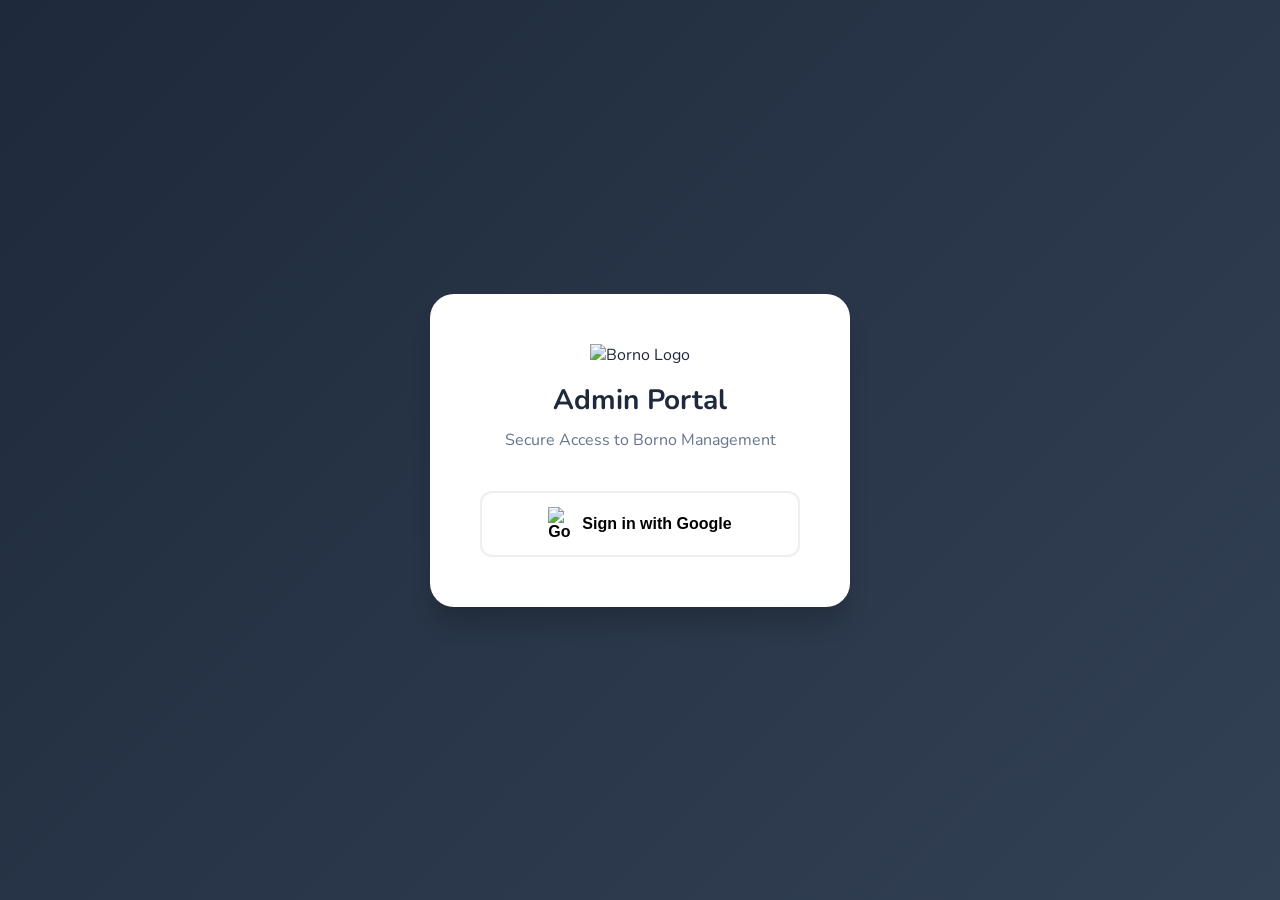
==== index.html @ f1eaa98b "Add files via upload" ====
<!DOCTYPE html>
<html lang="en">
<head>
    <meta charset="UTF-8">
    <meta name="viewport" content="width=device-width, initial-scale=1.0">
    <title>Borno Admin | Professional Control Panel</title>
    <link href="https://fonts.googleapis.com/css2?family=Nunito:wght@400;600;700;800&display=swap" rel="stylesheet">
    <link rel="stylesheet" href="css/admin-style.css">
    <link rel="stylesheet" href="https://cdnjs.cloudflare.com/ajax/libs/font-awesome/6.0.0/css/all.min.css">
</head>
<body>

    <!-- Auth Overlay -->
    <div id="authOverlay" class="auth-overlay">
        <div class="auth-card">
            <div class="auth-header">
                <img src="../public/assets/logo.png" alt="Borno Logo" class="auth-logo">
                <h1>Admin Portal</h1>
                <p>Secure Access to Borno Management</p>
            </div>
            <button id="googleLoginBtn" class="btn-google-auth">
                <img src="https://www.gstatic.com/firebasejs/ui/2.0.0/images/auth/google.svg" alt="Google">
                Sign in with Google
            </button>
        </div>
    </div>

    <!-- Main Application Wrapper -->
    <div id="adminApp" class="app-wrapper" style="display: none;">
        <!-- Top Navigation Bar -->
        <header class="admin-topbar">
            <div class="topbar-left">
                <button id="menuToggle" class="menu-btn"><i class="fa fa-bars"></i></button>
                <h2 id="currentPageTitle">Dashboard Overview</h2>
            </div>
            <div class="topbar-right">
                <div class="admin-profile">
                    <span id="adminName">Admin User</span>
                    <img src="" id="adminAvatar" alt="Avatar">
                    <button id="logoutBtn" class="btn-logout"><i class="fa fa-sign-out-alt"></i></button>
                </div>
            </div>
        </header>

        <div class="main-layout">
            <!-- Sidebar Navigation -->
            <aside class="admin-sidebar" id="adminSidebar">
                <div class="sidebar-brand">
                    <img src="../public/assets/logo.png" alt="Borno" class="sidebar-logo">
                    <span>BORNO ADMIN</span>
                </div>
                <nav class="sidebar-menu">
                    <ul>
                        <li class="nav-item active" data-page="overview">
                            <i class="fa fa-th-large"></i> <span>Dashboard</span>
                        </li>
                        <li class="nav-item" data-page="products">
                            <i class="fa fa-book"></i> <span>Products</span>
                        </li>
                        <li class="nav-item" data-page="orders">
                            <i class="fa fa-shopping-bag"></i> <span>Orders</span>
                        </li>
                        <li class="nav-item" data-page="categories">
                            <i class="fa fa-tags"></i> <span>Categories</span>
                        </li>
                        <li class="nav-item" data-page="users">
                            <i class="fa fa-users"></i> <span>Customers</span>
                        </li>
                    </ul>
                </nav>
            </aside>

            <!-- Content Area -->
            <main class="content-area">

                <!-- Overview Page -->
                <section id="page-overview" class="page active">
                    <div class="stats-grid">
                        <div class="stat-card purple">
                            <div class="stat-content">
                                <p>Total Revenue</p>
                                <h2 id="statRevenue">0 Tk</h2>
                            </div>
                            <i class="fa fa-wallet"></i>
                        </div>
                        <div class="stat-card blue">
                            <div class="stat-content">
                                <p>Active Orders</p>
                                <h2 id="statOrders">0</h2>
                            </div>
                            <i class="fa fa-box"></i>
                        </div>
                        <div class="stat-card green">
                            <div class="stat-content">
                                <p>Total Products</p>
                                <h2 id="statProducts">0</h2>
                            </div>
                            <i class="fa fa-book-open"></i>
                        </div>
                        <div class="stat-card orange">
                            <div class="stat-content">
                                <p>Total Customers</p>
                                <h2 id="statUsers">0</h2>
                            </div>
                            <i class="fa fa-user-friends"></i>
                        </div>
                    </div>
                    <div class="overview-charts">
                        <div class="chart-placeholder">
                            <h3>Recent Activity</h3>
                            <p>Detailed sales analytics will appear here.</p>
                        </div>
                    </div>
                </section>

                <!-- Products Page -->
                <section id="page-products" class="page">
                    <div class="page-header">
                        <h3>Inventory Management</h3>
                        <div class="header-actions">
                            <div class="search-box">
                                <i class="fa fa-search"></i>
                                <input type="text" id="prodSearch" placeholder="Search products...">
                            </div>
                            <button id="addProdBtn" class="btn-add"><i class="fa fa-plus"></i> Add Product</button>
                        </div>
                    </div>
                    <div class="table-wrapper">
                        <table class="admin-table">
                            <thead>
                                <tr>
                                    <th>Image</th>
                                    <th>Product Name</th>
                                    <th>Category</th>
                                    <th>Price</th>
                                    <th>Stock</th>
                                    <th>Actions</th>
                                </tr>
                            </thead>
                            <tbody id="prodTableBody"></tbody>
                        </table>
                    </div>
                </section>

                <!-- Orders Page -->
                <section id="page-orders" class="page">
                    <div class="page-header">
                        <h3>Order Tracking & Delivery</h3>
                    </div>
                    <div class="table-wrapper">
                        <table class="admin-table">
                            <thead>
                                <tr>
                                    <th>Order ID</th>
                                    <th>Customer</th>
                                    <th>Amount</th>
                                    <th>Payment</th>
                                    <th>Status</th>
                                    <th>Action</th>
                                </tr>
                            </thead>
                            <tbody id="orderTableBody"></tbody>
                        </table>
                    </div>
                </section>

                <!-- Categories Page -->
                <section id="page-categories" class="page">
                    <div class="page-header">
                        <h3>Category Management</h3>
                        <button id="addCatBtn" class="btn-add"><i class="fa fa-plus"></i> New Category</button>
                    </div>
                    <div class="cat-grid" id="catGrid"></div>
                </section>

                <!-- Customers Page -->
                <section id="page-users" class="page">
                    <div class="page-header">
                        <h3>Customer Database</h3>
                    </div>
                    <div class="table-wrapper">
                        <table class="admin-table">
                            <thead>
                                <tr>
                                    <th>Name</th>
                                    <th>Email</th>
                                    <th>Orders</th>
                                    <th>Date Joined</th>
                                </tr>
                            </thead>
                            <tbody id="userTableBody"></tbody>
                        </table>
                    </div>
                </section>
            </main>
        </div>
    </div>

    <!-- Product Modal -->
    <div id="prodModal" class="modal">
        <div class="modal-card">
            <div class="modal-header">
                <h3 id="modalTitle">Add Product</h3>
                <span class="close-modal">&times;</span>
            </div>
            <form id="prodForm">
                <input type="hidden" id="prodId">
                <div class="form-group">
                    <label>Product Name</label>
                    <input type="text" id="fName" required>
                </div>
                <div class="form-group">
                    <label>Writer/Brand</label>
                    <input type="text" id="fWriter" required>
                </div>
                <div class="form-row">
                    <div class="form-group">
                        <label>Category</label>
                        <select id="fCat">
                            <option value="Book">Book</option>
                            <option value="Stationary">Stationary</option>
                            <option value="Gezet">Gezet</option>
                        </select>
                    </div>
                    <div class="form-group">
                        <label>Price (Tk)</label>
                        <input type="number" id="fPrice" required>
                    </div>
                </div>
                <div class="form-group">
                    <label>Image URL</label>
                    <input type="text" id="fImg">
                </div>
                <button type="submit" class="btn-submit">Save Product</button>
            </form>
        </div>
    </div>

    <script src="https://www.gstatic.com/firebasejs/9.22.0/firebase-app-compat.js"></script>
    <script src="https://www.gstatic.com/firebasejs/9.22.0/firebase-firestore-compat.js"></script>
    <script src="https://www.gstatic.com/firebasejs/9.22.0/firebase-auth-compat.js"></script>
    <script src="js/admin-script.js"></script>
</body>
</html>
---- css/admin-style.css ----
/*
    Borno Admin Panel - Professional Rebuild
    Modern, Responsive & Clean UI
*/

:root {
    --bg-light: #f8f9fa;
    --sidebar-bg: #1e293b;
    --primary: #3b82f6;
    --secondary: #64748b;
    --accent: #10b981;
    --danger: #ef4444;
    --text-dark: #1e293b;
    --text-muted: #64748b;
    --white: #ffffff;
    --shadow: 0 4px 6px -1px rgba(0,0,0,0.1), 0 2px 4px -1px rgba(0,0,0,0.06);
    --transition: all 0.3s cubic-bezier(0.4, 0, 0.2, 1);
}

* { margin: 0; padding: 0; box-sizing: border-box; }

body {
    font-family: 'Nunito', sans-serif;
    background-color: var(--bg-light);
    color: var(--text-dark);
}

/* AUTH OVERLAY */
.auth-overlay {
    position: fixed;
    top: 0; left: 0; width: 100%; height: 100%;
    background: linear-gradient(135deg, #1e293b 0%, #334155 100%);
    display: flex; justify-content: center; align-items: center;
    z-index: 5000;
}

.auth-card {
    background: var(--white);
    padding: 50px;
    border-radius: 24px;
    width: 420px;
    text-align: center;
    box-shadow: 0 20px 25px -5px rgba(0,0,0,0.2);
}

.auth-header { margin-bottom: 40px; }
.auth-logo { height: 70px; margin-bottom: 15px; }
.auth-header h1 { font-size: 28px; margin-bottom: 10px; color: var(--text-dark); }
.auth-header p { color: var(--text-muted); }

.btn-google-auth {
    display: flex;
    align-items: center;
    justify-content: center;
    gap: 12px;
    width: 100%;
    padding: 14px;
    background: var(--white);
    border: 2px solid #eee;
    border-radius: 12px;
    cursor: pointer;
    font-weight: 700;
    font-size: 16px;
    transition: var(--transition);
}

.btn-google-auth:hover { background: #f9fafb; border-color: #ddd; transform: translateY(-2px); }
.btn-google-auth img { width: 22px; }

/* MAIN APP LAYOUT */
.app-wrapper {
    display: flex;
    flex-direction: column;
    height: 100vh;
}

.admin-topbar {
    height: 70px;
    background: var(--white);
    display: flex;
    align-items: center;
    justify-content: space-between;
    padding: 0 30px;
    box-shadow: var(--shadow);
    z-index: 100;
}

.topbar-left { display: flex; align-items: center; gap: 20px; }
.menu-btn {
    background: none;
    border: none;
    font-size: 22px;
    cursor: pointer;
    color: var(--text-dark);
}

.topbar-right { display: flex; align-items: center; gap: 20px; }
.admin-profile { display: flex; align-items: center; gap: 12px; }
.admin-profile span { font-weight: 600; }
.admin-profile img { width: 40px; height: 40px; border-radius: 50%; border: 2px solid var(--primary); }
.btn-logout {
    background: none;
    border: none;
    color: var(--danger);
    cursor: pointer;
    font-size: 18px;
    padding: 5px;
}

.main-layout {
    display: flex;
    flex: 1;
    overflow: hidden;
}

/* SIDEBAR */
.admin-sidebar {
    width: 260px;
    background: var(--sidebar-bg);
    color: var(--white);
    transition: var(--transition);
    display: flex;
    flex-direction: column;
}

.sidebar-brand {
    padding: 25px;
    display: flex;
    align-items: center;
    gap: 15px;
    border-bottom: 1px solid #334155;
}

.sidebar-logo { height: 40px; }
.sidebar-brand span { font-weight: 800; font-size: 18px; letter-spacing: 1px; }

.sidebar-menu { padding: 20px 0; }
.sidebar-menu ul { list-style: none; }
.nav-item {
    padding: 15px 25px;
    display: flex;
    align-items: center;
    gap: 15px;
    cursor: pointer;
    transition: var(--transition);
    color: #94a3b8;
}

.nav-item i { font-size: 18px; width: 20px; text-align: center; }
.nav-item:hover { background: #334155; color: var(--white); }
.nav-item.active {
    background: var(--primary);
    color: var(--white);
    border-left: 4px solid var(--white);
}

/* CONTENT AREA */
.content-area {
    flex: 1;
    padding: 30px;
    overflow-y: auto;
}

.page { display: none; animation: slideUp 0.4s ease; }
.page.active { display: block; }

@keyframes slideUp {
    from { opacity: 0; transform: translateY(20px); }
    to { opacity: 1; transform: translateY(0); }
}

/* OVERVIEW STATS */
.stats-grid {
    display: grid;
    grid-template-columns: repeat(auto-fit, minmax(240px, 1fr));
    gap: 25px;
    margin-bottom: 40px;
}

.stat-card {
    background: var(--white);
    padding: 25px;
    border-radius: 20px;
    display: flex;
    justify-content: space-between;
    align-items: center;
    box-shadow: var(--shadow);
    position: relative;
    overflow: hidden;
}

.stat-content p { color: var(--text-muted); font-size: 14px; font-weight: 600; }
.stat-content h2 { font-size: 28px; font-weight: 800; margin-top: 5px; }
.stat-card i { font-size: 40px; opacity: 0.2; position: absolute; right: 20px; bottom: 10px; }

.stat-card.purple { border-bottom: 5px solid #a855f7; }
.stat-card.blue { border-bottom: 5px solid #3b82f6; }
.stat-card.green { border-bottom: 5px solid #10b981; }
.stat-card.orange { border-bottom: 5px solid #f59e0b; }

/* PAGE HEADER */
.page-header {
    display: flex;
    justify-content: space-between;
    align-items: center;
    margin-bottom: 25px;
}

.page-header h3 { font-size: 24px; font-weight: 700; }

.header-actions { display: flex; gap: 15px; align-items: center; }

.search-box {
    position: relative;
    display: flex;
    align-items: center;
}

.search-box i {
    position: absolute;
    left: 12px;
    color: #94a3b8;
}

.search-box input {
    padding: 10px 10px 10px 40px;
    border: 1px solid #ddd;
    border-radius: 8px;
    font-family: 'Nunito', sans-serif;
    width: 250px;
    transition: 0.3s;
}

.search-box input:focus { outline: none; border-color: var(--primary); width: 300px; }

.btn-add {
    background: var(--primary);
    color: var(--white);
    border: none;
    padding: 10px 20px;
    border-radius: 8px;
    cursor: pointer;
    font-weight: 600;
    display: flex;
    align-items: center;
    gap: 8px;
    transition: 0.3s;
}

.btn-add:hover { background: #2563eb; transform: translateY(-2px); }

/* TABLES */
.table-wrapper {
    background: var(--white);
    border-radius: 16px;
    box-shadow: var(--shadow);
    overflow: hidden;
}

.admin-table {
    width: 100%;
    border-collapse: collapse;
}

.admin-table th {
    background: #f8fafc;
    padding: 15px 20px;
    text-align: left;
    font-size: 13px;
    text-transform: uppercase;
    color: var(--text-muted);
    border-bottom: 1px solid #edf2f7;
}

.admin-table td {
    padding: 15px 20px;
    border-bottom: 1px solid #edf2f7;
    font-size: 15px;
}

.admin-table td img {
    width: 45px;
    height: 45px;
    border-radius: 8px;
    object-fit: cover;
}

.action-btns { display: flex; gap: 10px; }
.btn-edit { color: var(--primary); cursor: pointer; }
.btn-delete { color: var(--danger); cursor: pointer; }

/* MODAL */
.modal {
    display: none;
    position: fixed;
    top: 0; left: 0; width: 100%; height: 100%;
    background: rgba(0,0,0,0.5);
    z-index: 2000;
    justify-content: center;
    align-items: center;
    backdrop-filter: blur(4px);
}

.modal-card {
    background: var(--white);
    width: 500px;
    border-radius: 20px;
    padding: 30px;
    position: relative;
    box-shadow: 0 25px 50px -12px rgba(0,0,0,0.25);
}

.modal-header {
    display: flex;
    justify-content: space-between;
    align-items: center;
    margin-bottom: 25px;
}

.modal-header h3 { font-size: 22px; }
.close-modal { cursor: pointer; font-size: 24px; }

.form-group { margin-bottom: 15px; display: flex; flex-direction: column; gap: 5px; }
.form-group label { font-size: 14px; font-weight: 600; color: var(--text-muted); }
.form-group input, .form-group select {
    padding: 12px;
    border: 1px solid #ddd;
    border-radius: 8px;
    font-family: 'Nunito', sans-serif;
}

.form-row { display: grid; grid-template-columns: 1fr 1fr; gap: 15px; }

.btn-submit {
    width: 100%;
    padding: 14px;
    background: var(--primary);
    color: var(--white);
    border: none;
    border-radius: 10px;
    font-weight: 700;
    font-size: 16px;
    cursor: pointer;
    margin-top: 10px;
    transition: 0.3s;
}

.btn-submit:hover { background: #2563eb; }

/* RESPONSIVE */
@media (max-width: 1024px) {
    .admin-sidebar {
        width: 0;
        position: absolute;
        left: 0;
        z-index: 99;
    }
    .admin-sidebar.open {
        width: 260px;
    }
    .main-layout { flex-direction: row; }
}

@media (max-width: 768px) {
    .admin-topbar { padding: 0 15px; }
    .topbar-right { gap: 10px; }
    .admin-profile span { display: none; }
    .stats-grid { grid-template-columns: 1fr; }
    .page-header { flex-direction: column; align-items: flex-start; gap: 15px; }
    .header-actions { width: 100%; flex-direction: column; align-items: stretch; }
    .search-box { width: 100%; }
    .search-box input { width: 100%; }
}
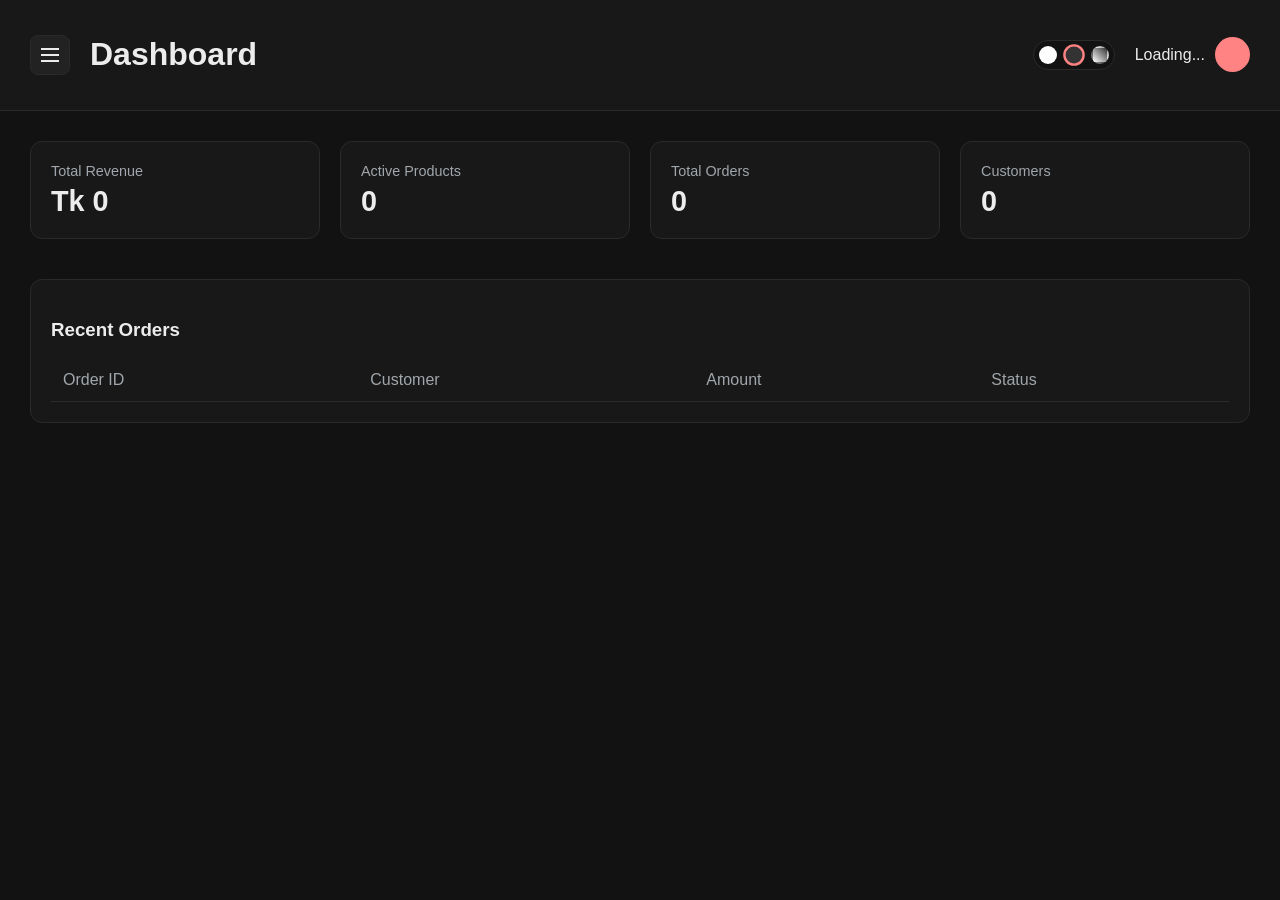
==== commit e487cb3c: "Add files via upload" ====
--- a/index.html
+++ b/index.html
@@ -3,193 +3,174 @@
 <head>
     <meta charset="UTF-8">
     <meta name="viewport" content="width=device-width, initial-scale=1.0">
-    <title>Borno Admin | Professional Control Panel</title>
-    <link href="https://fonts.googleapis.com/css2?family=Nunito:wght@400;600;700;800&display=swap" rel="stylesheet">
-    <link rel="stylesheet" href="css/admin-style.css">
-    <link rel="stylesheet" href="https://cdnjs.cloudflare.com/ajax/libs/font-awesome/6.0.0/css/all.min.css">
+    <title>Borno Admin | Control Center</title>
+    <link rel="stylesheet" href="style.css">
+    <link rel="stylesheet" href="admin-style.css">
+    <script src="firebase-config.html" defer></script>
+    <script src="admin.js" defer></script>
 </head>
-<body>
-
-    <!-- Auth Overlay -->
-    <div id="authOverlay" class="auth-overlay">
-        <div class="auth-card">
-            <div class="auth-header">
-                <img src="../public/assets/logo.png" alt="Borno Logo" class="auth-logo">
-                <h1>Admin Portal</h1>
-                <p>Secure Access to Borno Management</p>
+<body class="admin-body">
+    <div class="admin-wrapper">
+        <!-- Right Side Navigation (Mobile Friendly) -->
+        <nav class="admin-nav" id="adminNav">
+            <div class="nav-header">
+                <span class="nav-logo">Borno Admin</span>
+                <button id="closeNav" class="close-nav-btn">&times;</button>
             </div>
-            <button id="googleLoginBtn" class="btn-google-auth">
-                <img src="https://www.gstatic.com/firebasejs/ui/2.0.0/images/auth/google.svg" alt="Google">
-                Sign in with Google
-            </button>
-        </div>
-    </div>
-
-    <!-- Main Application Wrapper -->
-    <div id="adminApp" class="app-wrapper" style="display: none;">
-        <!-- Top Navigation Bar -->
-        <header class="admin-topbar">
-            <div class="topbar-left">
-                <button id="menuToggle" class="menu-btn"><i class="fa fa-bars"></i></button>
-                <h2 id="currentPageTitle">Dashboard Overview</h2>
+            <ul class="nav-menu">
+                <li><a href="#" class="nav-item active" data-page="dashboard">Dashboard</a></li>
+                <li><a href="#" class="nav-item" data-page="products">Products</a></li>
+                <li><a href="#" class="nav-item" data-page="orders">Orders</a></li>
+                <li><a href="#" class="nav-item" data-page="categories">Categories</a></li>
+                <li><a href="#" class="nav-item" data-page="customers">Customers</a></li>
+                <li><a href="#" class="nav-item" data-page="settings">Settings</a></li>
+            </ul>
+            <div class="nav-footer">
+                <button id="adminLogout" class="logout-btn">Logout</button>
             </div>
-            <div class="topbar-right">
-                <div class="admin-profile">
-                    <span id="adminName">Admin User</span>
-                    <img src="" id="adminAvatar" alt="Avatar">
-                    <button id="logoutBtn" class="btn-logout"><i class="fa fa-sign-out-alt"></i></button>
-                </div>
-            </div>
-        </header>
-
-        <div class="main-layout">
-            <!-- Sidebar Navigation -->
-            <aside class="admin-sidebar" id="adminSidebar">
-                <div class="sidebar-brand">
-                    <img src="../public/assets/logo.png" alt="Borno" class="sidebar-logo">
-                    <span>BORNO ADMIN</span>
-                </div>
-                <nav class="sidebar-menu">
-                    <ul>
-                        <li class="nav-item active" data-page="overview">
-                            <i class="fa fa-th-large"></i> <span>Dashboard</span>
-                        </li>
-                        <li class="nav-item" data-page="products">
-                            <i class="fa fa-book"></i> <span>Products</span>
-                        </li>
-                        <li class="nav-item" data-page="orders">
-                            <i class="fa fa-shopping-bag"></i> <span>Orders</span>
-                        </li>
-                        <li class="nav-item" data-page="categories">
-                            <i class="fa fa-tags"></i> <span>Categories</span>
-                        </li>
-                        <li class="nav-item" data-page="users">
-                            <i class="fa fa-users"></i> <span>Customers</span>
-                        </li>
-                    </ul>
-                </nav>
-            </aside>
-
-            <!-- Content Area -->
-            <main class="content-area">
-
-                <!-- Overview Page -->
-                <section id="page-overview" class="page active">
+        </nav>
+
+        <!-- Main Content Area -->
+        <div class="admin-main">
+            <header class="admin-topbar">
+                <div class="topbar-left">
+                    <button id="openNav" class="mobile-menu-btn">
+                        <svg width="24" height="24" viewBox="0 0 24 24" fill="none" stroke="currentColor" stroke-width="2"><line x1="3" y1="12" x2="21" y2="12"></line><line x1="3" y1="6" x2="21" y2="6"></line><line x1="3" y1="18" x2="21" y2="18"></line></svg>
+                    </button>
+                    <h1 id="pageTitle">Dashboard</h1>
+                </div>
+                <div class="topbar-right">
+                    <div class="theme-switcher">
+                        <button data-theme="light" class="theme-dot light"></button>
+                        <button data-theme="dark" class="theme-dot dark active"></button>
+                        <button data-theme="system" class="theme-dot system"></button>
+                    </div>
+                    <div class="user-profile">
+                        <span id="userName">Loading...</span>
+                        <div class="avatar-circle ph"></div>
+                    </div>
+                </div>
+            </header>
+
+            <main class="page-container">
+                <!-- Dashboard Page -->
+                <section id="page-dashboard" class="admin-page active">
                     <div class="stats-grid">
-                        <div class="stat-card purple">
-                            <div class="stat-content">
-                                <p>Total Revenue</p>
-                                <h2 id="statRevenue">0 Tk</h2>
-                            </div>
-                            <i class="fa fa-wallet"></i>
-                        </div>
-                        <div class="stat-card blue">
-                            <div class="stat-content">
-                                <p>Active Orders</p>
+                        <div class="stat-card">
+                            <div class="stat-info">
+                                <span>Total Revenue</span>
+                                <h2 id="statRevenue">Tk 0</h2>
+                            </div>
+                        </div>
+                        <div class="stat-card">
+                            <div class="stat-info">
+                                <span>Active Products</span>
+                                <h2 id="statProducts">0</h2>
+                            </div>
+                        </div>
+                        <div class="stat-card">
+                            <div class="stat-info">
+                                <span>Total Orders</span>
                                 <h2 id="statOrders">0</h2>
                             </div>
-                            <i class="fa fa-box"></i>
-                        </div>
-                        <div class="stat-card green">
-                            <div class="stat-content">
-                                <p>Total Products</p>
-                                <h2 id="statProducts">0</h2>
-                            </div>
-                            <i class="fa fa-book-open"></i>
-                        </div>
-                        <div class="stat-card orange">
-                            <div class="stat-content">
-                                <p>Total Customers</p>
-                                <h2 id="statUsers">0</h2>
-                            </div>
-                            <i class="fa fa-user-friends"></i>
-                        </div>
-                    </div>
-                    <div class="overview-charts">
-                        <div class="chart-placeholder">
-                            <h3>Recent Activity</h3>
-                            <p>Detailed sales analytics will appear here.</p>
+                        </div>
+                        <div class="stat-card">
+                            <div class="stat-info">
+                                <span>Customers</span>
+                                <h2 id="statCustomers">0</h2>
+                            </div>
+                        </div>
+                    </div>
+                    <div class="dashboard-content">
+                        <div class="table-container">
+                            <h3>Recent Orders</h3>
+                            <table class="admin-table">
+                                <thead>
+                                    <tr><th>Order ID</th><th>Customer</th><th>Amount</th><th>Status</th></tr>
+                                </thead>
+                                <tbody id="recentOrdersTable"></tbody>
+                            </table>
                         </div>
                     </div>
                 </section>
 
                 <!-- Products Page -->
-                <section id="page-products" class="page">
-                    <div class="page-header">
-                        <h3>Inventory Management</h3>
-                        <div class="header-actions">
-                            <div class="search-box">
-                                <i class="fa fa-search"></i>
-                                <input type="text" id="prodSearch" placeholder="Search products...">
-                            </div>
-                            <button id="addProdBtn" class="btn-add"><i class="fa fa-plus"></i> Add Product</button>
-                        </div>
-                    </div>
-                    <div class="table-wrapper">
-                        <table class="admin-table">
-                            <thead>
-                                <tr>
-                                    <th>Image</th>
-                                    <th>Product Name</th>
-                                    <th>Category</th>
-                                    <th>Price</th>
-                                    <th>Stock</th>
-                                    <th>Actions</th>
-                                </tr>
-                            </thead>
-                            <tbody id="prodTableBody"></tbody>
+                <section id="page-products" class="admin-page">
+                    <div class="page-header">
+                        <h2>Product Management</h2>
+                        <button id="openProductModal" class="btn-add">+ Add Product</button>
+                    </div>
+                    <div class="table-container">
+                        <table class="admin-table">
+                            <thead>
+                                <tr><th>Image</th><th>Name</th><th>Price</th><th>Stock</th><th>Actions</th></tr>
+                            </thead>
+                            <tbody id="productsTable"></tbody>
                         </table>
                     </div>
                 </section>
 
                 <!-- Orders Page -->
-                <section id="page-orders" class="page">
-                    <div class="page-header">
-                        <h3>Order Tracking & Delivery</h3>
-                    </div>
-                    <div class="table-wrapper">
-                        <table class="admin-table">
-                            <thead>
-                                <tr>
-                                    <th>Order ID</th>
-                                    <th>Customer</th>
-                                    <th>Amount</th>
-                                    <th>Payment</th>
-                                    <th>Status</th>
-                                    <th>Action</th>
-                                </tr>
-                            </thead>
-                            <tbody id="orderTableBody"></tbody>
+                <section id="page-orders" class="admin-page">
+                    <div class="page-header">
+                        <h2>All Orders</h2>
+                    </div>
+                    <div class="table-container">
+                        <table class="admin-table">
+                            <thead>
+                                <tr><th>ID</th><th>Customer</th><th>Total</th><th>Status</th><th>Action</th></tr>
+                            </thead>
+                            <tbody id="allOrdersTable"></tbody>
                         </table>
                     </div>
                 </section>
 
                 <!-- Categories Page -->
-                <section id="page-categories" class="page">
-                    <div class="page-header">
-                        <h3>Category Management</h3>
-                        <button id="addCatBtn" class="btn-add"><i class="fa fa-plus"></i> New Category</button>
-                    </div>
-                    <div class="cat-grid" id="catGrid"></div>
+                <section id="page-categories" class="admin-page">
+                    <div class="page-header">
+                        <h2>Categories</h2>
+                        <button id="openCatModal" class="btn-add">+ Add Category</button>
+                    </div>
+                    <div class="table-container">
+                        <table class="admin-table">
+                            <thead>
+                                <tr><th>Category Name</th><th>Items</th><th>Actions</th></tr>
+                            </thead>
+                            <tbody id="categoriesTable"></tbody>
+                        </table>
+                    </div>
                 </section>
 
                 <!-- Customers Page -->
-                <section id="page-users" class="page">
-                    <div class="page-header">
-                        <h3>Customer Database</h3>
-                    </div>
-                    <div class="table-wrapper">
-                        <table class="admin-table">
-                            <thead>
-                                <tr>
-                                    <th>Name</th>
-                                    <th>Email</th>
-                                    <th>Orders</th>
-                                    <th>Date Joined</th>
-                                </tr>
-                            </thead>
-                            <tbody id="userTableBody"></tbody>
-                        </table>
+                <section id="page-customers" class="admin-page">
+                    <div class="page-header">
+                        <h2>Customer Directory</h2>
+                    </div>
+                    <div class="table-container">
+                        <table class="admin-table">
+                            <thead>
+                                <tr><th>Name</th><th>Phone</th><th>District</th><th>Joined</th></tr>
+                            </thead>
+                            <tbody id="customersTable"></tbody>
+                        </table>
+                    </div>
+                </section>
+
+                <!-- Settings Page -->
+                <section id="page-settings" class="admin-page">
+                    <div class="settings-grid">
+                        <div class="settings-card">
+                            <h3>Website Config</h3>
+                            <div class="setting-field">
+                                <label>Site Name</label>
+                                <input type="text" id="setSiteName">
+                            </div>
+                            <div class="setting-field">
+                                <label>Delivery Charge (Tk)</label>
+                                <input type="number" id="setDeliveryCharge">
+                            </div>
+                            <button id="saveSettings" class="btn-save">Save Changes</button>
+                        </div>
                     </div>
                 </section>
             </main>
@@ -197,48 +178,58 @@
     </div>
 
     <!-- Product Modal -->
-    <div id="prodModal" class="modal">
-        <div class="modal-card">
-            <div class="modal-header">
-                <h3 id="modalTitle">Add Product</h3>
-                <span class="close-modal">&times;</span>
-            </div>
-            <form id="prodForm">
+    <div id="productModal" class="modal">
+        <div class="modal-content">
+            <h3 id="modalTitle">Add Product</h3>
+            <form id="productForm">
                 <input type="hidden" id="prodId">
                 <div class="form-group">
                     <label>Product Name</label>
-                    <input type="text" id="fName" required>
-                </div>
-                <div class="form-group">
-                    <label>Writer/Brand</label>
-                    <input type="text" id="fWriter" required>
-                </div>
-                <div class="form-row">
-                    <div class="form-group">
-                        <label>Category</label>
-                        <select id="fCat">
-                            <option value="Book">Book</option>
-                            <option value="Stationary">Stationary</option>
-                            <option value="Gezet">Gezet</option>
-                        </select>
-                    </div>
-                    <div class="form-group">
-                        <label>Price (Tk)</label>
-                        <input type="number" id="fPrice" required>
-                    </div>
+                    <input type="text" id="prodName" required>
+                </div>
+                <div class="form-group">
+                    <label>Category</label>
+                    <input type="text" id="prodCat" required>
+                </div>
+                <div class="form-group">
+                    <label>Price (Tk)</label>
+                    <input type="number" id="prodPrice" required>
+                </div>
+                <div class="form-group">
+                    <label>Stock</label>
+                    <input type="number" id="prodStock" required>
                 </div>
                 <div class="form-group">
                     <label>Image URL</label>
-                    <input type="text" id="fImg">
-                </div>
-                <button type="submit" class="btn-submit">Save Product</button>
+                    <input type="text" id="prodImg">
+                </div>
+                <div class="form-group">
+                    <label>Description</label>
+                    <textarea id="prodDesc"></textarea>
+                </div>
+                <div class="modal-btns">
+                    <button type="button" id="closeProductModal" class="btn-cancel">Cancel</button>
+                    <button type="submit" class="btn-confirm">Save Product</button>
+                </div>
             </form>
         </div>
     </div>
 
-    <script src="https://www.gstatic.com/firebasejs/9.22.0/firebase-app-compat.js"></script>
-    <script src="https://www.gstatic.com/firebasejs/9.22.0/firebase-firestore-compat.js"></script>
-    <script src="https://www.gstatic.com/firebasejs/9.22.0/firebase-auth-compat.js"></script>
-    <script src="js/admin-script.js"></script>
+    <!-- Category Modal -->
+    <div id="categoryModal" class="modal">
+        <div class="modal-content">
+            <h3>Add Category</h3>
+            <form id="categoryForm">
+                <div class="form-group">
+                    <label>Category Name</label>
+                    <input type="text" id="catName" required>
+                </div>
+                <div class="modal-btns">
+                    <button type="button" id="closeCatModal" class="btn-cancel">Cancel</button>
+                    <button type="submit" class="btn-confirm">Save Category</button>
+                </div>
+            </form>
+        </div>
+    </div>
 </body>
 </html>
--- a/admin-style.css
+++ b/admin-style.css
@@ -0,0 +1,416 @@
+/* Admin Base Styling */
+:root {
+    --admin-bg: #121212;
+    --admin-sidebar: #181818;
+    --admin-accent: #ff8383;
+    --admin-text: #ececec;
+    --admin-text-muted: #a0a6ab;
+    --admin-border: #2a2a2a;
+    --admin-raised: #222;
+    --admin-transition: all 0.3s cubic-bezier(0.4, 0, 0.2, 1);
+}
+
+.admin-body {
+    margin: 0;
+    background: var(--admin-bg);
+    color: var(--admin-text);
+    font-family: 'Hind Siliguri', sans-serif;
+}
+
+.admin-wrapper {
+    display: flex;
+    min-height: 100vh;
+    position: relative;
+}
+
+/* RIGHT-SIDE NAVIGATION */
+.admin-nav {
+    position: fixed;
+    right: 0;
+    top: 0;
+    width: 280px;
+    height: 100vh;
+    background: var(--admin-sidebar);
+    border-left: 1px solid var(--admin-border);
+    z-index: 1000;
+    transition: var(--admin-transition);
+    display: flex;
+    flex-direction: column;
+    transform: translateX(100%); /* Hidden by default on all screens for a "drawer" feel */
+}
+
+.admin-nav.open {
+    transform: translateX(0);
+}
+
+.nav-header {
+    padding: 24px;
+    display: flex;
+    justify-content: space-between;
+    align-items: center;
+    border-bottom: 1px solid var(--admin-border);
+}
+
+.nav-logo {
+    font-size: 1.4rem;
+    font-weight: 600;
+    color: var(--admin-accent);
+}
+
+.close-nav-btn {
+    background: none;
+    border: none;
+    color: var(--admin-text);
+    font-size: 2rem;
+    cursor: pointer;
+}
+
+.nav-menu {
+    list-style: none;
+    padding: 20px 0;
+    margin: 0;
+    flex: 1;
+}
+
+.nav-item {
+    display: block;
+    padding: 14px 24px;
+    color: var(--admin-text-muted);
+    text-decoration: none;
+    transition: var(--admin-transition);
+    border-left: 4px solid transparent;
+}
+
+.nav-item:hover, .nav-item.active {
+    background: var(--admin-raised);
+    color: var(--admin-text);
+    border-left-color: var(--admin-accent);
+}
+
+.nav-footer {
+    padding: 20px;
+    border-top: 1px solid var(--admin-border);
+}
+
+.logout-btn {
+    width: 100%;
+    padding: 12px;
+    background: var(--admin-bg);
+    color: var(--admin-text);
+    border: 1px solid var(--admin-border);
+    border-radius: 8px;
+    cursor: pointer;
+    transition: var(--admin-transition);
+}
+
+.logout-btn:hover {
+    border-color: var(--admin-accent);
+    color: var(--admin-accent);
+}
+
+/* MAIN CONTENT */
+.admin-main {
+    flex: 1;
+    width: 100%;
+    display: flex;
+    flex-direction: column;
+    transition: var(--admin-transition);
+}
+
+.admin-topbar {
+    display: flex;
+    justify-content: space-between;
+    align-items: center;
+    padding: 15px 30px;
+    background: var(--admin-sidebar);
+    border-bottom: 1px solid var(--admin-border);
+    position: sticky;
+    top: 0;
+    z-index: 100;
+}
+
+.topbar-left {
+    display: flex;
+    align-items: center;
+    gap: 20px;
+}
+
+.mobile-menu-btn {
+    background: var(--admin-raised);
+    border: 1px solid var(--admin-border);
+    color: var(--admin-text);
+    width: 40px;
+    height: 40px;
+    border-radius: 8px;
+    cursor: pointer;
+    display: flex;
+    align-items: center;
+    justify-content: center;
+}
+
+.topbar-right {
+    display: flex;
+    align-items: center;
+    gap: 20px;
+}
+
+/* THEME SWITCHER */
+.theme-switcher {
+    display: flex;
+    gap: 8px;
+    background: var(--admin-bg);
+    padding: 5px;
+    border-radius: 20px;
+    border: 1px solid var(--admin-border);
+}
+
+.theme-dot {
+    width: 18px;
+    height: 18px;
+    border-radius: 50%;
+    border: 2px solid transparent;
+    cursor: pointer;
+    transition: var(--admin-transition);
+}
+
+.theme-dot.light { background: #fff; }
+.theme-dot.dark { background: #333; }
+.theme-dot.system { background: linear-gradient(45deg, #fff, #333); }
+.theme-dot.active {
+    border-color: var(--admin-accent);
+    transform: scale(1.2);
+}
+
+.user-profile {
+    display: flex;
+    align-items: center;
+    gap: 10px;
+}
+
+.avatar-circle {
+    width: 35px;
+    height: 35px;
+    border-radius: 50%;
+    background: var(--admin-accent);
+}
+
+/* PAGE CONTENT */
+.page-container {
+    padding: 30px;
+}
+
+.admin-page {
+    display: none;
+}
+
+.admin-page.active {
+    display: block;
+}
+
+.page-header {
+    display: flex;
+    justify-content: space-between;
+    align-items: center;
+    margin-bottom: 30px;
+}
+
+.btn-add {
+    background: var(--admin-accent);
+    color: #000;
+    border: none;
+    padding: 10px 20px;
+    border-radius: 8px;
+    font-weight: 600;
+    cursor: pointer;
+}
+
+/* STATS */
+.stats-grid {
+    display: grid;
+    grid-template-columns: repeat(auto-fit, minmax(200px, 1fr));
+    gap: 20px;
+    margin-bottom: 40px;
+}
+
+.stat-card {
+    background: var(--admin-sidebar);
+    padding: 20px;
+    border-radius: 12px;
+    border: 1px solid var(--admin-border);
+    transition: var(--admin-transition);
+}
+
+.stat-card:hover {
+    border-color: var(--admin-accent);
+}
+
+.stat-info span {
+    color: var(--admin-text-muted);
+    font-size: 0.9rem;
+}
+
+.stat-info h2 {
+    margin: 5px 0 0;
+    font-size: 1.8rem;
+}
+
+/* TABLES */
+.table-container {
+    background: var(--admin-sidebar);
+    padding: 20px;
+    border-radius: 12px;
+    border: 1px solid var(--admin-border);
+    overflow-x: auto;
+}
+
+.admin-table {
+    width: 100%;
+    border-collapse: collapse;
+    min-width: 600px;
+}
+
+.admin-table th, .admin-table td {
+    padding: 12px;
+    text-align: left;
+    border-bottom: 1px solid var(--admin-border);
+}
+
+.admin-table th {
+    color: var(--admin-text-muted);
+    font-weight: 500;
+}
+
+/* SETTINGS */
+.settings-grid {
+    display: grid;
+    grid-template-columns: repeat(auto-fit, minmax(300px, 1fr));
+    gap: 20px;
+}
+
+.settings-card {
+    background: var(--admin-sidebar);
+    padding: 24px;
+    border-radius: 12px;
+    border: 1px solid var(--admin-border);
+}
+
+.setting-field {
+    margin-bottom: 20px;
+}
+
+.setting-field label {
+    display: block;
+    margin-bottom: 8px;
+    color: var(--admin-text-muted);
+}
+
+.setting-field input {
+    width: 100%;
+    padding: 12px;
+    background: var(--admin-bg);
+    border: 1px solid var(--admin-border);
+    color: var(--admin-text);
+    border-radius: 8px;
+}
+
+.btn-save {
+    background: var(--admin-accent);
+    color: #000;
+    border: none;
+    padding: 12px 24px;
+    border-radius: 8px;
+    font-weight: 600;
+    cursor: pointer;
+}
+
+/* MODALS */
+.modal {
+    position: fixed;
+    inset: 0;
+    background: rgba(0,0,0,0.8);
+    display: none;
+    place-items: center;
+    z-index: 2000;
+}
+
+.modal.active {
+    display: grid;
+}
+
+.modal-content {
+    background: var(--admin-sidebar);
+    padding: 30px;
+    border-radius: 16px;
+    width: 90%;
+    max-width: 500px;
+    border: 1px solid var(--admin-border);
+}
+
+.form-group {
+    margin-bottom: 15px;
+    display: flex;
+    flex-direction: column;
+    gap: 5px;
+}
+
+.form-group label {
+    color: var(--admin-text-muted);
+    font-size: 0.9rem;
+}
+
+.form-group input, .form-group textarea {
+    padding: 10px;
+    background: var(--admin-bg);
+    border: 1px solid var(--admin-border);
+    color: var(--admin-text);
+    border-radius: 6px;
+}
+
+.modal-btns {
+    display: flex;
+    justify-content: flex-end;
+    gap: 10px;
+    margin-top: 20px;
+}
+
+.btn-cancel {
+    background: none;
+    border: 1px solid var(--admin-border);
+    color: var(--admin-text);
+    padding: 10px 20px;
+    border-radius: 6px;
+    cursor: pointer;
+}
+
+.btn-confirm {
+    background: var(--admin-accent);
+    color: #000;
+    border: none;
+    padding: 10px 20px;
+    border-radius: 6px;
+    font-weight: 600;
+    cursor: pointer;
+}
+
+/* THEMES */
+body.light-mode {
+    --admin-bg: #f5f5f7;
+    --admin-sidebar: #ffffff;
+    --admin-text: #1d1d1f;
+    --admin-text-muted: #6e6e73;
+    --admin-border: #ddd;
+    --admin-raised: #f0f0f0;
+}
+
+/* Mobile Responsiveness */
+@media (max-width: 768px) {
+    .admin-topbar {
+        padding: 15px 20px;
+    }
+    .page-container {
+        padding: 20px;
+    }
+    .stats-grid {
+        grid-template-columns: 1fr 1fr;
+    }
+}
